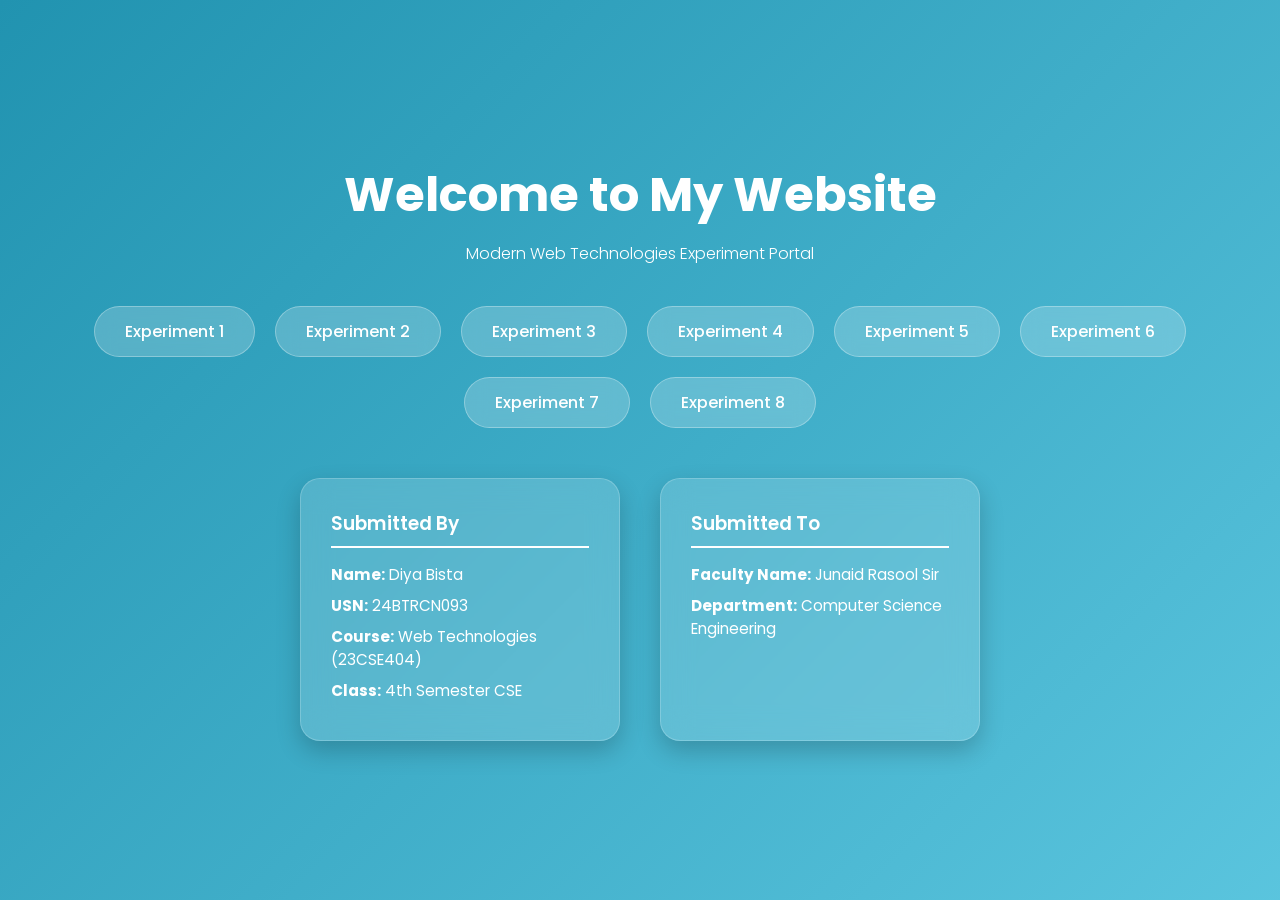
==== index.html @ 96da085b "Update index.html" ====
<!DOCTYPE html>
<html lang="en">
<head>
<meta charset="UTF-8">
<meta name="viewport" content="width=device-width, initial-scale=1.0">
<title>My Modern Website</title>

<!-- Google Font -->
<link href="https://fonts.googleapis.com/css2?family=Poppins:wght@300;400;600;700&display=swap" rel="stylesheet">

<style>
*{
    margin:0;
    padding:0;
    box-sizing:border-box;
}

body{
    font-family: 'Poppins', sans-serif;
    min-height:100vh;
    display:flex;
    flex-direction:column;
    align-items:center;
    justify-content:center;
    padding:40px 20px;
    color:white;

    /* Animated Gradient Background */
    background: linear-gradient(-45deg, #667eea, #764ba2, #6dd5ed, #2193b0);
    background-size: 400% 400%;
    animation: gradientBG 10s ease infinite;
}

@keyframes gradientBG{
    0%{background-position:0% 50%;}
    50%{background-position:100% 50%;}
    100%{background-position:0% 50%;}
}

h1{
    font-size:3em;
    margin-bottom:10px;
    text-align:center;
}

.subtitle{
    margin-bottom:40px;
    font-weight:300;
    text-align:center;
}

/* Buttons Section */
.links{
    display:flex;
    flex-wrap:wrap;
    gap:20px;
    justify-content:center;
    margin-bottom:50px;
}

.links a{
    padding:12px 30px;
    background: rgba(255,255,255,0.2);
    backdrop-filter: blur(10px);
    border-radius:30px;
    text-decoration:none;
    color:white;
    font-weight:500;
    transition:0.3s;
    border:1px solid rgba(255,255,255,0.3);
}

.links a:hover{
    background:white;
    color:#333;
    transform:translateY(-5px);
}

/* Card Section */
.submission-container{
    display:flex;
    gap:40px;
    flex-wrap:wrap;
    justify-content:center;
    width:100%;
    max-width:900px;
}

.card{
    background: rgba(255,255,255,0.15);
    backdrop-filter: blur(15px);
    padding:30px;
    border-radius:20px;
    width:320px;
    transition:0.4s;
    border:1px solid rgba(255,255,255,0.2);
    box-shadow:0 10px 25px rgba(0,0,0,0.2);
}

.card:hover{
    transform:translateY(-10px) scale(1.03);
}

.card h3{
    margin-bottom:15px;
    font-weight:600;
    border-bottom:2px solid white;
    padding-bottom:8px;
}

.card p{
    margin:8px 0;
    font-size:0.95em;
}

/* Responsive */
@media(max-width:768px){
    .submission-container{
        flex-direction:column;
        align-items:center;
    }
}

</style>
</head>

<body>

<h1>Welcome to My Website</h1>
<p class="subtitle">Modern Web Technologies Experiment Portal</p>

<div class="links">
    <a href="exp 1/index.html">Experiment 1</a>
    <a href="exp 2/index.html">Experiment 2</a>
    <a href="exp 3/index.html">Experiment 3</a>
    <a href="exp 4/index.html">Experiment 4</a>
    <a href="exp 5/index.html">Experiment 5</a>
    <a href="exp 6/index.html">Experiment 6</a>
    <a href="exp 7/fom.html">Experiment 7</a>
    <a href="exp 8/fom.html">Experiment 8</a>
</div>
</div>

<div class="submission-container">

    <div class="card">
        <h3>Submitted By</h3>
        <p><strong>Name:</strong> Diya Bista</p>
        <p><strong>USN:</strong> 24BTRCN093</p>
        <p><strong>Course:</strong> Web Technologies (23CSE404)</p>
        <p><strong>Class:</strong> 4th Semester CSE</p>
    </div>

    <div class="card">
        <h3>Submitted To</h3>
        <p><strong>Faculty Name:</strong> Junaid Rasool Sir</p>
        <p><strong>Department:</strong> Computer Science Engineering</p>
    </div>

</div>

</body>
</html>
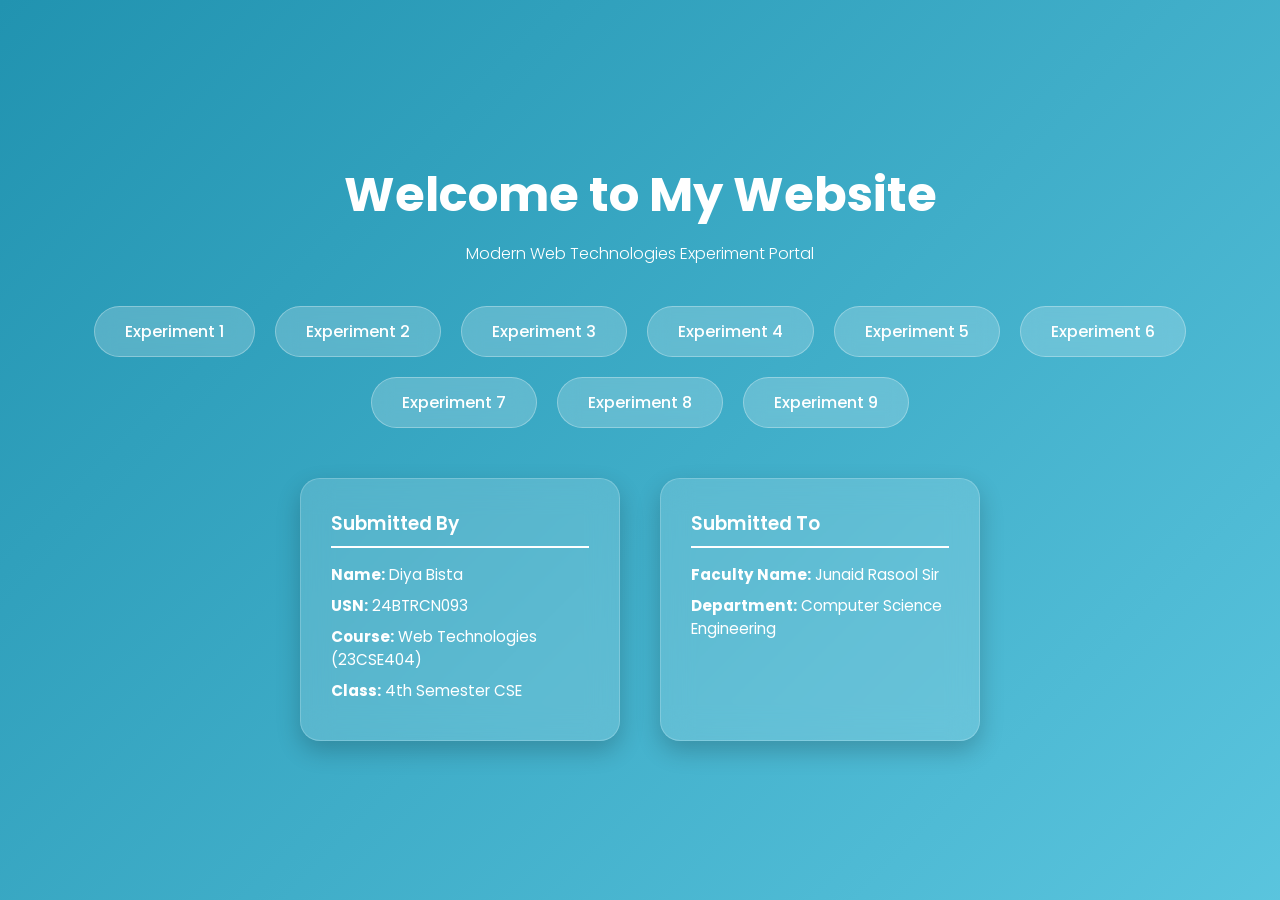
==== commit 34b26855: "Update index.html" ====
--- a/index.html
+++ b/index.html
@@ -137,7 +137,9 @@
     <a href="exp 5/index.html">Experiment 5</a>
     <a href="exp 6/index.html">Experiment 6</a>
     <a href="exp 7/fom.html">Experiment 7</a>
-    <a href="exp 8/fom.html">Experiment 8</a>
+    <a href="Exp8/index.html">Experiment 8</a>
+    <a href="https://diy-cal.gt.tc/">Experiment 9</a>
+    
 </div>
 </div>
 
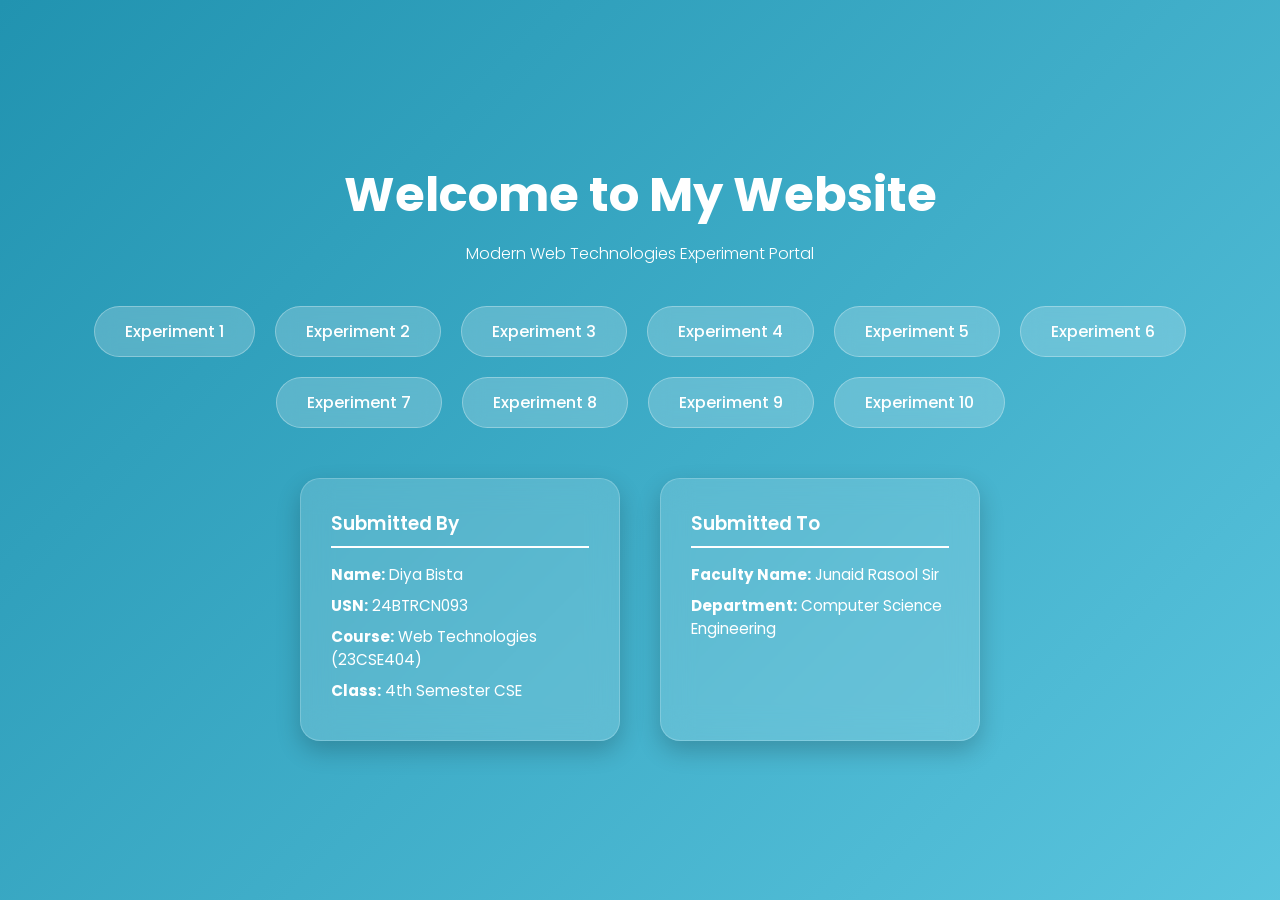
==== commit c06f14f9: "Update index.html" ====
--- a/index.html
+++ b/index.html
@@ -139,6 +139,7 @@
     <a href="exp 7/fom.html">Experiment 7</a>
     <a href="Exp8/index.html">Experiment 8</a>
     <a href="https://diy-cal.gt.tc/">Experiment 9</a>
+    <a href="http://form-diy.rf.gd/">Experiment 10</a>
     
 </div>
 </div>
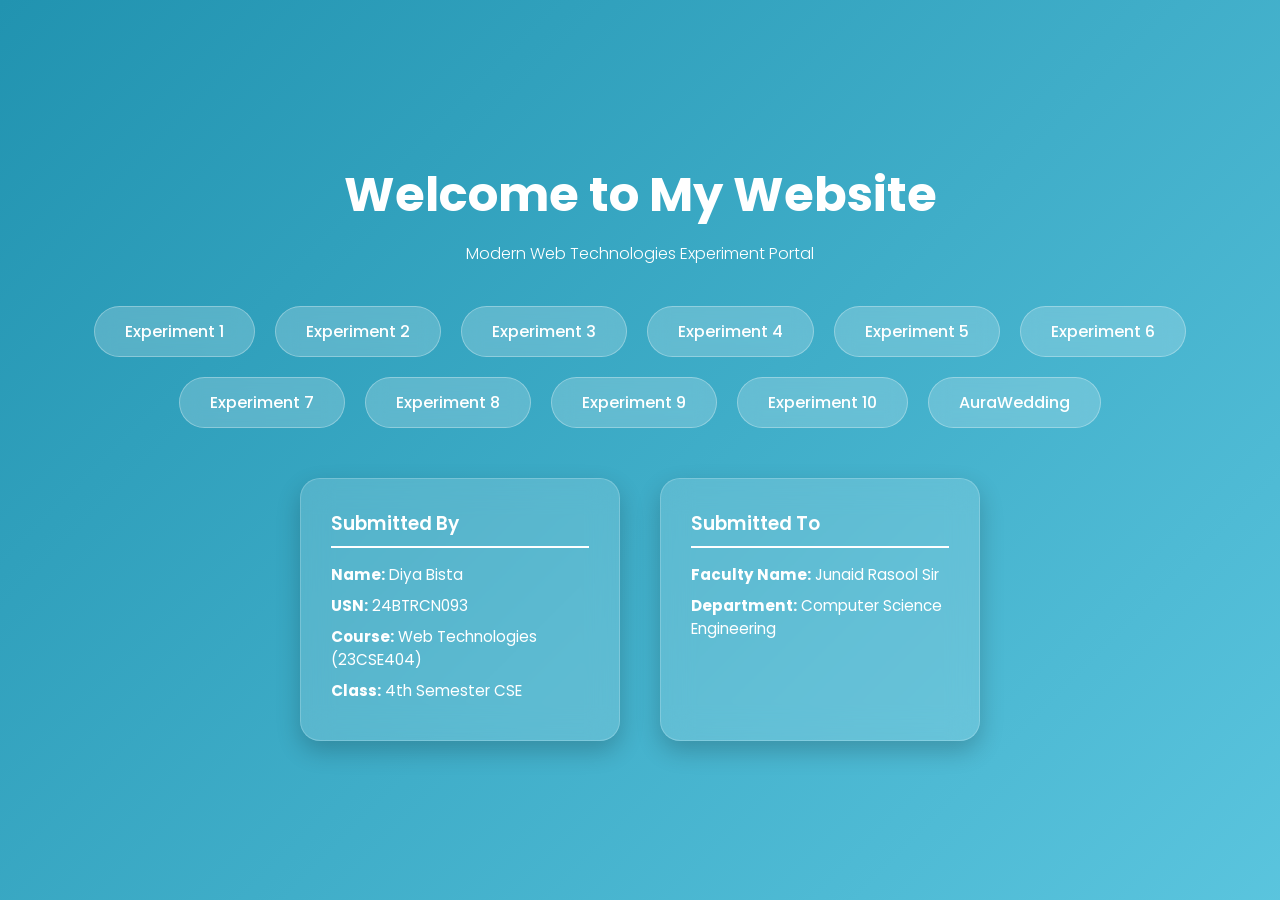
==== commit 51036592: "Update index.html with new content and links" ====
--- a/index.html
+++ b/index.html
@@ -140,6 +140,7 @@
     <a href="Exp8/index.html">Experiment 8</a>
     <a href="https://diy-cal.gt.tc/">Experiment 9</a>
     <a href="http://form-diy.rf.gd/">Experiment 10</a>
+    <a href="https://aurawedding.free.nf/">AuraWedding</a>
     
 </div>
 </div>
